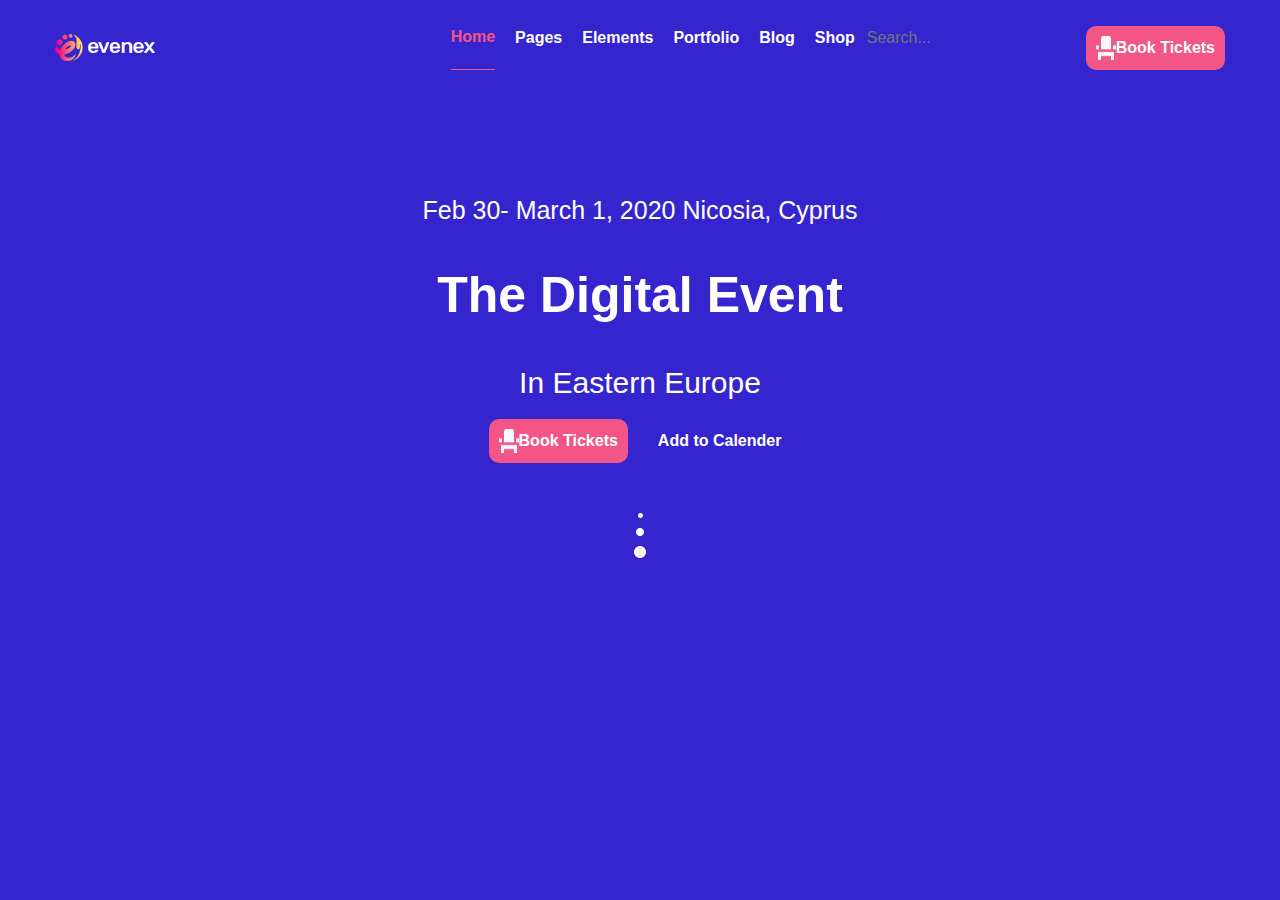
==== Front End Question Pack/HTML/index.html @ 46dedd1a "Initial commit" ====
<!DOCTYPE html>
<html class="no-js" lang="zxx">
  <head>
    <meta charset="utf-8" />
    <meta http-equiv="x-ua-compatible" content="ie=edge" />
    <title>Starter Pack</title>
    <meta name="description" content="" />
    <meta
      name="viewport"
      content="width=device-width, initial-scale=1, shrink-to-fit=no"
    />

    <link rel="stylesheet" href="assets/css/bootstrap.min.css" />

    <!--Theme custom css -->
    <link rel="stylesheet" href="assets/css/style.css" />

    <!--Theme Responsive css-->
    <link rel="stylesheet" href="assets/css/responsive.css" />
  </head>
  <body>
    <header class="header fixedMenu">
      <a href="./" class="logo">
        <img src="./assets/images/logo.png" alt="" />
      </a>
      <nav>
        <a href="" class="active">Home</a>
        <a href="">Pages</a>
        <a href="">Elements</a>
        <a href="">Portfolio</a>
        <a href="">Blog</a>
        <a href="">Shop</a>
        <div>
          <span></span>
          <input type="search" name="Search" id="" placeholder="Search..." />
        </div>
        <button>
          <img src="./assets/images/icon_button.png" alt="" /> Book Tickets
        </button>
      </nav>
    </header>
    <section>
      <h4>Feb 30- March 1, 2020 Nicosia, Cyprus</h4>
      <h1>The Digital Event</h1>
      <h3>In Eastern Europe</h3>
      <div class="buttons">
        <button>
          <img src="./assets/images/icon_button.png" alt="" /> Book Tickets
        </button>
        <button>Add to Calender</button>
      </div>
      <div class="centered">
        <img src="./assets/images/down arrow.png" alt="" />
      </div>
    </section>

    <!-- js file start -->
    <script src="assets/js/jquery-3.5.1.min.js"></script>
    <script src="assets/js/main.js"></script>
    <!-- End js file -->
  </body>
</html>
---- Front End Question Pack/HTML/assets/css/style.css ----
body {
  background-color: rgb(53, 37, 207);
  width: 100vw;
  height: 100vh;
}
.header {
  background-image: url(../images/Bg_image.png);
  padding: 15px;
  position: sticky;
  top: 0;
  left: 0;
  width: 100%;
  z-index: 10;
  transition: all 0.5s;
}

.header.fixedMenu {
  display: flex;
  justify-content: space-between;
  align-items: center;
}

.header.fixedMenu .logo img {
  max-width: 100px;
  margin-left: 40px;
}
.header nav {
  display: flex;
  align-items: center;
}
.header nav a {
  color: #fff;
  margin: 10px;
  font-weight: 600;
  text-decoration: none;
  padding-bottom: 20px;
}
.header nav a.active {
  border-bottom: solid 1px #f45587;
  color: #f45587;
}
.header nav input {
  border: none;
  outline: none;
  background-color: transparent;
  color: #fff;
  padding-bottom: 20px;
}
.header nav button {
  display: flex;
  background-color: #f45587;
  color: #fff;
  font-weight: 600;
  border-radius: 10px;
  padding: 10px;
  margin: auto 40px auto 10px;
  border: none;
}
section {
  color: #fff;
}
h4 {
  font-size: 25px;
  text-align: center;
  margin-top: 100px;
  margin-bottom: 40px;
}
h3 {
  font-size: 30px;
  text-align: center;
  margin-top: 40px;
}
h1 {
  font-size: 50px;
  text-align: center;
  font-weight: 900;
}
.buttons {
  display: flex;
  align-items: center;
  justify-content: center;
}
.buttons button {
  display: flex;
  background-color: #f45587;
  color: #fff;
  font-weight: 600;
  border-radius: 10px;
  padding: 10px;
  border: none;
  margin: 10px;
}
.buttons button:last-child {
  background-color: transparent;
}
div.centered {
  display: flex;
  align-self: center;
  justify-content: center;
  margin-top: 40px;
}

/* .header .navbar .logo {
  color: #fff;
}
.header .navbar .logo img {
  transition: all 0.5s;
  max-width: 135px;
  width: 100%;
}

.header .navbar .mainMenu .navbar-nav {
  align-items: center;
}
.header .navbar .mainMenu .navbar-nav .nav-item {
  margin-right: 50px;
}
.header .navbar .mainMenu .navbar-nav .nav-item .custom-button {
  background-color: #f45587;
  padding: 3px 8px;
  border-radius: 3px;
  margin-right: 5px;
}
.header .navbar .mainMenu .navbar-nav .nav-item a {
  color: snow;
  text-decoration: none;
}
.header .navbar .mainMenu .navbar-nav .nav-item:last-child {
  margin-right: 0;
}
.header .navbar .mainMenu .navbar-nav .nav-item .nav-link {
  color: #fff;
  font-size: 18px;
  line-height: 20px;
  padding: 0;
  font-weight: 500;
}
.header .navbar .mainMenu .navbar-nav .nav-item .nav-link-home {
  padding-bottom: 10px;
  border-bottom: 1px solid #f45587;
}
.header .navbar .mainMenu .navbar-nav .nav-item .nav-link:hover {
  padding-bottom: 10px;
  border-bottom: 1px solid #f45587;
}

.header .info {
  margin: 200px;
  text-align: center;
  color: gainsboro;
}

.header .info .bottom-buttons .custom-button {
  background-color: #f45587;
  padding: 3px 8px;
  border-radius: 3px;
  margin-right: 5px;
}

.header .info .bottom-buttons .custom-button img {
  height: 10px;
  width: 10px;
}
.header .info .bottom-buttons .custom-button a {
  color: snow;
  text-decoration: none;
}

.header img {
  margin-left: 50%;
} */
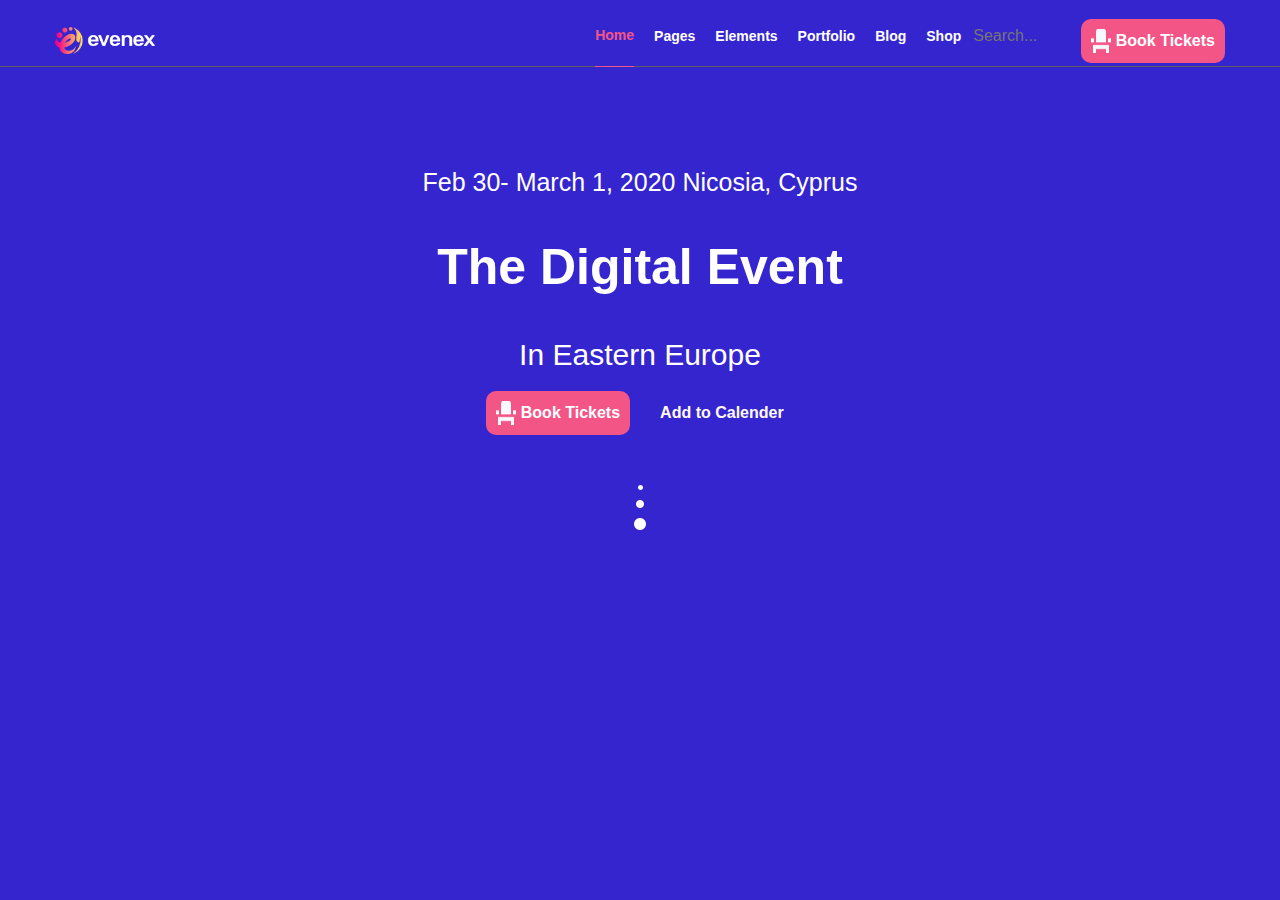
==== commit 91d7870b: "may 30,2021" ====
--- a/Front End Question Pack/HTML/index.html
+++ b/Front End Question Pack/HTML/index.html
@@ -35,7 +35,8 @@
           <input type="search" name="Search" id="" placeholder="Search..." />
         </div>
         <button>
-          <img src="./assets/images/icon_button.png" alt="" /> Book Tickets
+          <img src="./assets/images/icon_button.png" alt="" /> &nbsp;Book
+          Tickets
         </button>
       </nav>
     </header>
@@ -45,7 +46,7 @@
       <h3>In Eastern Europe</h3>
       <div class="buttons">
         <button>
-          <img src="./assets/images/icon_button.png" alt="" /> Book Tickets
+          <img src="./assets/images/icon_button.png" alt="" />&nbsp;Book Tickets
         </button>
         <button>Add to Calender</button>
       </div>
--- a/Front End Question Pack/HTML/assets/css/style.css
+++ b/Front End Question Pack/HTML/assets/css/style.css
@@ -6,11 +6,13 @@
 .header {
   background-image: url(../images/Bg_image.png);
   padding: 15px;
+  padding-bottom: 0;
   position: sticky;
   top: 0;
   left: 0;
   width: 100%;
   z-index: 10;
+  border-bottom: solid 1px rgb(94, 94, 94);
   transition: all 0.5s;
 }
 
@@ -30,7 +32,9 @@
 }
 .header nav a {
   color: #fff;
+  font-size: 14px;
   margin: 10px;
+  margin-bottom: -1px;
   font-weight: 600;
   text-decoration: none;
   padding-bottom: 20px;
@@ -44,7 +48,8 @@
   outline: none;
   background-color: transparent;
   color: #fff;
-  padding-bottom: 20px;
+  width: 100px;
+  padding-bottom: 10px;
 }
 .header nav button {
   display: flex;
@@ -92,6 +97,7 @@
 }
 .buttons button:last-child {
   background-color: transparent;
+  color: snow;
 }
 div.centered {
   display: flex;
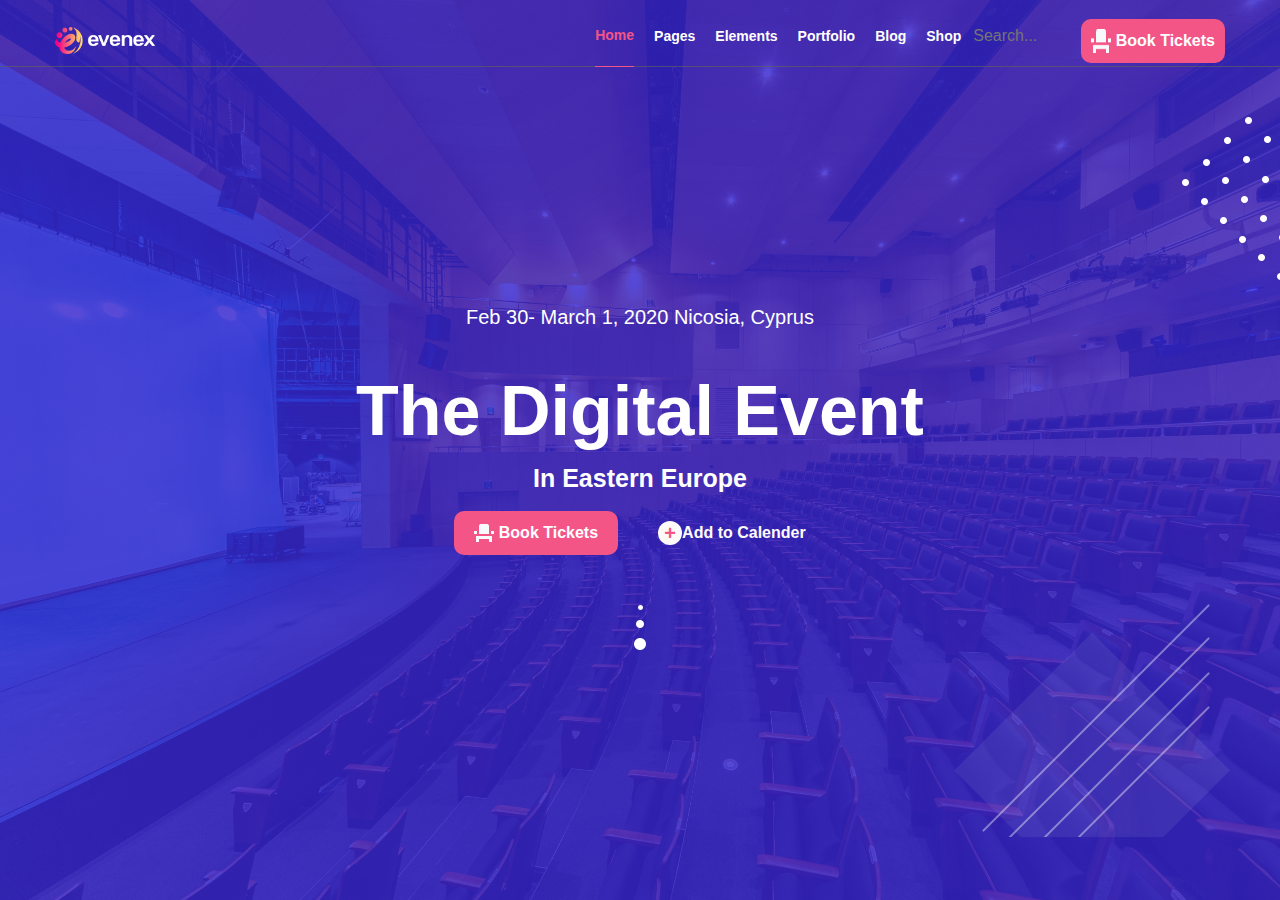
==== commit 990bacef: "may 30,2021" ====
--- a/Front End Question Pack/HTML/index.html
+++ b/Front End Question Pack/HTML/index.html
@@ -19,41 +19,56 @@
     <link rel="stylesheet" href="assets/css/responsive.css" />
   </head>
   <body>
-    <header class="header fixedMenu">
-      <a href="./" class="logo">
-        <img src="./assets/images/logo.png" alt="" />
-      </a>
-      <nav>
-        <a href="" class="active">Home</a>
-        <a href="">Pages</a>
-        <a href="">Elements</a>
-        <a href="">Portfolio</a>
-        <a href="">Blog</a>
-        <a href="">Shop</a>
-        <div>
-          <span></span>
-          <input type="search" name="Search" id="" placeholder="Search..." />
+    <main>
+      <header class="header fixedMenu">
+        <a href="./" class="logo">
+          <img src="./assets/images/logo.png" alt="" />
+        </a>
+        <nav>
+          <a href="" class="active">Home</a>
+          <a href="">Pages</a>
+          <a href="">Elements</a>
+          <a href="">Portfolio</a>
+          <a href="">Blog</a>
+          <a href="">Shop</a>
+          <div>
+            <span></span>
+            <input type="search" name="Search" id="" placeholder="Search..." />
+          </div>
+          <button>
+            <img src="./assets/images/icon_button.png" alt="" /> &nbsp;Book
+            Tickets
+          </button>
+        </nav>
+      </header>
+      <section>
+        <div class="bod">
+          <h4>Feb 30- March 1, 2020 Nicosia, Cyprus</h4>
+          <h1>The Digital Event</h1>
+          <h3>In Eastern Europe</h3>
+          <div class="buttons">
+            <button>
+              <img src="./assets/images/icon_button.png" alt="" />&nbsp;Book
+              Tickets
+            </button>
+            <button><span>+</span> Add to Calender</button>
+          </div>
+          <div class="centered">
+            <img src="./assets/images/down arrow.png" alt="" />
+          </div>
         </div>
-        <button>
-          <img src="./assets/images/icon_button.png" alt="" /> &nbsp;Book
-          Tickets
-        </button>
-      </nav>
-    </header>
-    <section>
-      <h4>Feb 30- March 1, 2020 Nicosia, Cyprus</h4>
-      <h1>The Digital Event</h1>
-      <h3>In Eastern Europe</h3>
-      <div class="buttons">
-        <button>
-          <img src="./assets/images/icon_button.png" alt="" />&nbsp;Book Tickets
-        </button>
-        <button>Add to Calender</button>
-      </div>
-      <div class="centered">
-        <img src="./assets/images/down arrow.png" alt="" />
-      </div>
-    </section>
+        <img
+          src="./assets/images/shape_right.png"
+          alt=""
+          class="absolute right"
+        />
+        <img
+          src="./assets/images/shape_bottom.png"
+          alt=""
+          class="absolute shape_bottom"
+        />
+      </section>
+    </main>
 
     <!-- js file start -->
     <script src="assets/js/jquery-3.5.1.min.js"></script>
--- a/Front End Question Pack/HTML/assets/css/style.css
+++ b/Front End Question Pack/HTML/assets/css/style.css
@@ -1,10 +1,18 @@
 body {
-  background-color: rgb(53, 37, 207);
+  background-image: url(../images/BG\ image.jpg);
+  background-repeat: no-repeat;
+  background-size: cover;
+  background-position: top left;
   width: 100vw;
   height: 100vh;
+  overflow: hidden;
+}
+main {
+  background-color: rgba(54, 37, 207, 0.833);
+  width: 100vw;
+  height: 100vh;
 }
 .header {
-  background-image: url(../images/Bg_image.png);
   padding: 15px;
   padding-bottom: 0;
   position: sticky;
@@ -12,7 +20,7 @@
   left: 0;
   width: 100%;
   z-index: 10;
-  border-bottom: solid 1px rgb(94, 94, 94);
+  border-bottom: solid 1px rgba(94, 94, 94, 0.7);
   transition: all 0.5s;
 }
 
@@ -63,20 +71,25 @@
 }
 section {
   color: #fff;
+  position: relative;
+  height: 80%;
+  display: grid;
+  place-items: center;
 }
 h4 {
-  font-size: 25px;
+  font-size: 20px;
   text-align: center;
   margin-top: 100px;
   margin-bottom: 40px;
 }
 h3 {
-  font-size: 30px;
-  text-align: center;
-  margin-top: 40px;
+  font-size: 25px;
+  font-weight: 900;
+  text-align: center;
+  margin-top: 10px;
 }
 h1 {
-  font-size: 50px;
+  font-size: 70px;
   text-align: center;
   font-weight: 900;
 }
@@ -87,23 +100,48 @@
 }
 .buttons button {
   display: flex;
+  align-items: center;
+  justify-content: center;
   background-color: #f45587;
   color: #fff;
   font-weight: 600;
   border-radius: 10px;
-  padding: 10px;
+  padding: 10px 20px;
   border: none;
   margin: 10px;
 }
 .buttons button:last-child {
   background-color: transparent;
   color: snow;
+  width: fit-content;
+}
+.buttons button:last-child span {
+  background-color: snow;
+  color: #f45587;
+  display: grid;
+  place-content: center;
+  height: 24px;
+  width: 24px;
+  font-size: 20px;
+  font-weight: 900;
+  border-radius: 50%;
 }
 div.centered {
   display: flex;
   align-self: center;
   justify-content: center;
   margin-top: 40px;
+}
+img.absolute {
+  position: absolute;
+}
+img.absolute.right {
+  right: 0;
+  top: 50px;
+}
+img.absolute.shape_bottom {
+  right: 50px;
+  bottom: -50px;
 }
 
 /* .header .navbar .logo {
